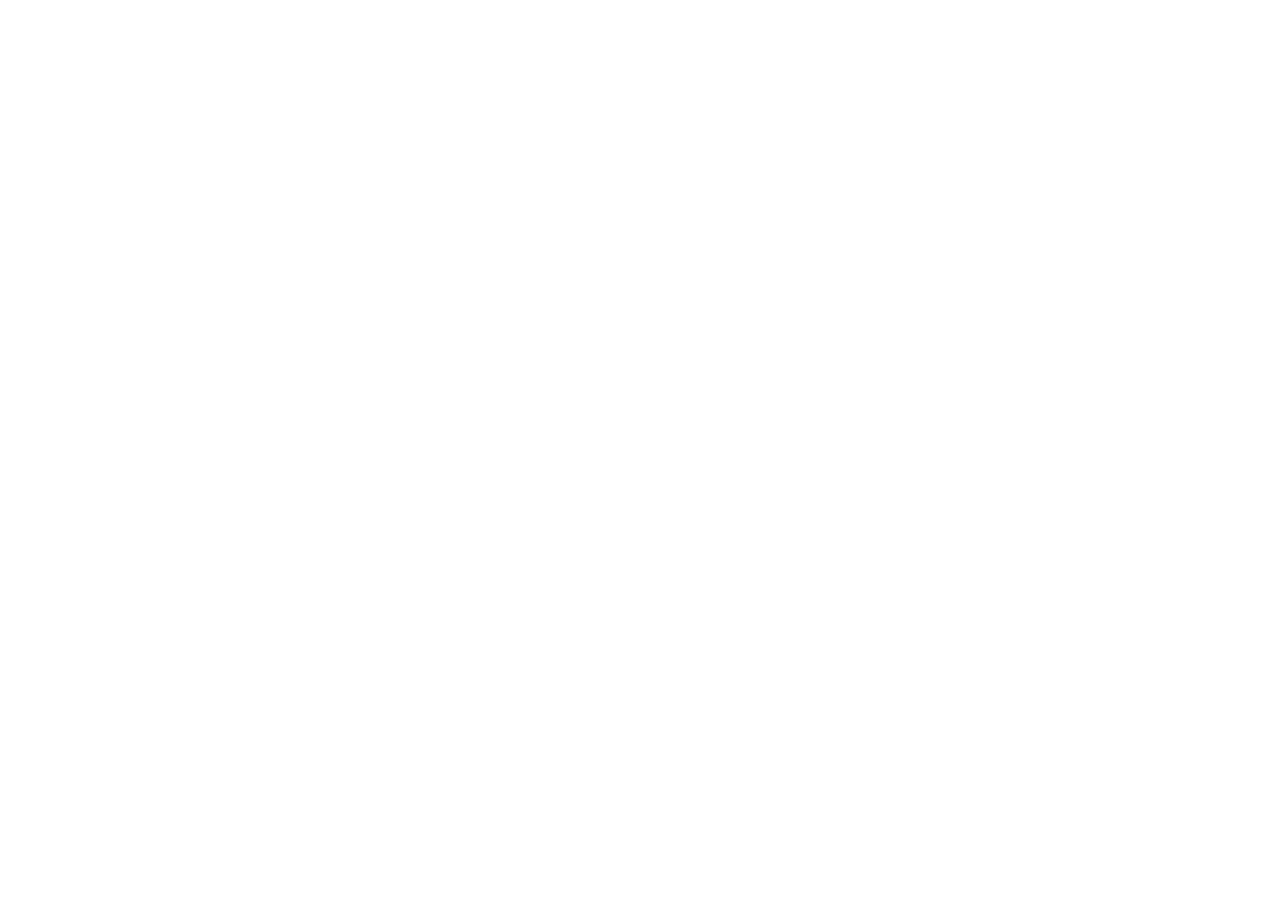
==== contato.html @ 13f8343a "feito" ====
<!DOCTYPE html>
<html lang="pt-br">
<head>
    <meta charset="UTF-8">
    <meta http-equiv="X-UA-Compatible" content="IE=edge">
    <meta name="viewport" content="width=device-width, initial-scale=1.0">
    <title>Contato</title>
</head>
<body>
    
</body>
</html>
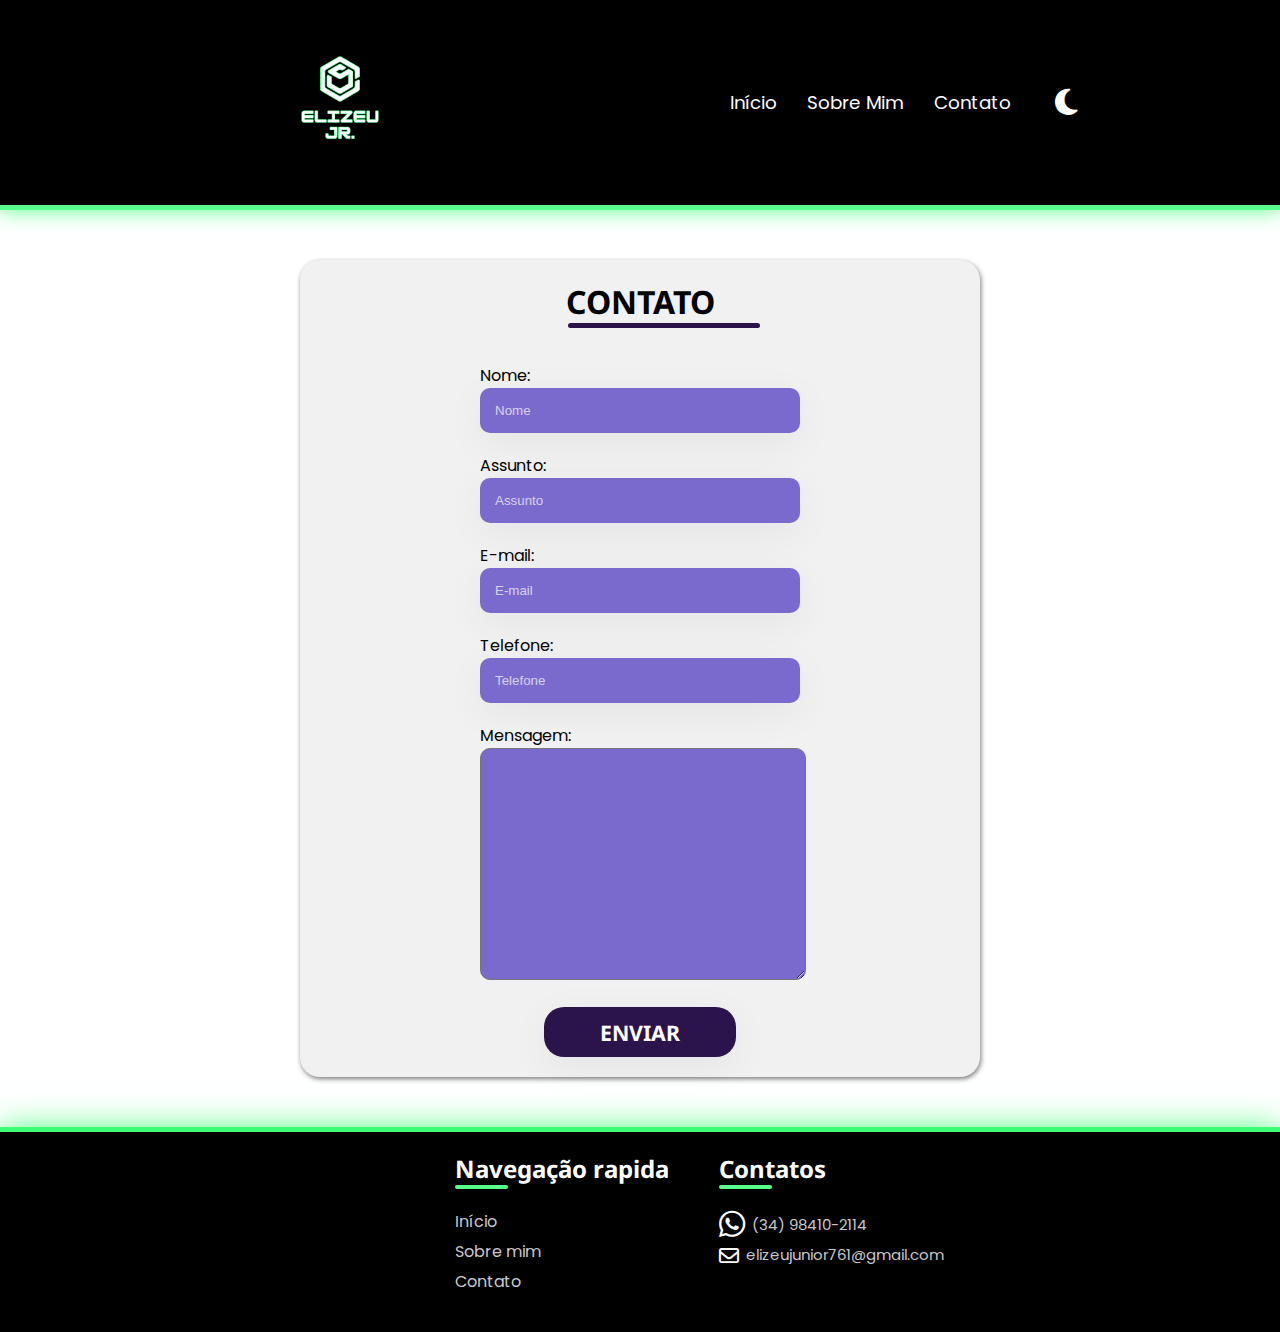
==== commit dfc532d4: "pagina de contato adicionada" ====
--- a/contato.html
+++ b/contato.html
@@ -4,9 +4,85 @@
     <meta charset="UTF-8">
     <meta http-equiv="X-UA-Compatible" content="IE=edge">
     <meta name="viewport" content="width=device-width, initial-scale=1.0">
+    <link rel="stylesheet" href="assets/css/contato.css">
+    <link rel="stylesheet" href="assets/css/mobile.css">
+    <link rel="stylesheet" href="https://cdnjs.cloudflare.com/ajax/libs/font-awesome/6.4.0/css/all.min.css">
     <title>Contato</title>
 </head>
-<body>
-    
+<body id="body">
+    <header id="header">
+        <div class="icone" onclick="tema()">
+                
+            <i class="fa-solid fa-moon" id="icone"></i></div>
+        <nav class="nav-bar">
+            <div class="logo">
+                <a href="index.html"><img src="assets/img/Logotipo Moderno Tecnologia e Gaming Roxo.png" alt=""></a>
+            </div>
+            <div class="nav-list">
+                <ul>
+                    <li class="nav-item"><a href="index.html" class="nav-link">Início</a></li>
+                    <li class="nav-item"><a href="sobre.html" class="nav-link">Sobre Mim</a></li>
+                    <li class="nav-item"><a href="contato.html" class="nav-link">Contato</a></li>
+                </ul>
+            </div>
+
+            <div class="mobile-menu-icon">
+                <button onclick="menuShow()"><img class="icon" src="assets/img/menu_white_36dp.svg" alt=""></button>
+            </div>
+        </nav>
+        <div class="mobile-menu">
+            <ul>
+                <li class="nav-item"><a href="index.html" class="nav-link">Início</a></li>
+                <li class="nav-item"><a href="sobre.html" class="nav-link">Sobre Mim</a></li>
+                <li class="nav-item"><a href="contato.html" class="nav-link">Contato</a></li>
+            </ul>
+
+        </div>
+    </header>
+        
+    <div class="form" id="form">
+        <h1>CONTATO</h1>
+        <form action="https://formsubmit.co/jrexxtreme@email.com" method="post">
+
+            <p><label for="name">Nome:</label></p>
+            <input type="text" name="name" id="name" placeholder="Nome" required><br>
+
+        <p><label for="subject">Assunto:</label></p>
+            <input type="text" name="subject" id="subject" placeholder="Assunto" required><br>
+
+            <p><label for="email">E-mail:</label></p>
+            <input type="email" name="email" id="subject" placeholder="E-mail" required><br>
+
+            <p><label for="phone">Telefone:</label></p>
+            <input type="text" name="phone" id="phone" placeholder="Telefone" required><br>
+
+            <p><label for="message">Mensagem:</label></p>
+            <textarea name="message" id="message"></textarea placeholder="Mensagem" required>
+
+
+            <input class="botao" id="botao" type="submit" value="ENVIAR"/>
+        </form>
+    </div>
+    <script src="assets/js/script3.js"></script>
 </body>
+<footer id="footer">
+    <nav>
+        <h2>Navegação rapida</h2>
+        <ul class="navegaçao-secundaria" id="navegaçao-secundaria">
+        <li><a href="index.html">Início</a></li>
+        <li><a href="sobre.html">Sobre mim</a></li>
+        <li><a href="contato.html">Contato</a></li>
+        </ul>
+        </nav>
+
+        <section class="contatos" id="contatos">
+            <h2>Contatos</h2>
+                <ul>
+                    <li><i class="fa-brands fa-whatsapp"></i><a href="https://api.whatsapp.com/send?phone=5534984102114" target="_blank">  (34) 98410-2114</a></li>
+                    <li class="email"><i class="fa-regular fa-envelope" id="email"></i><a href="">elizeujunior761@gmail.com</a></li>
+                </ul>
+
+        </section>
+
+</footer>
 </html>--- a/assets/css/contato.css
+++ b/assets/css/contato.css
@@ -0,0 +1,628 @@
+
+@import url('https://fonts.googleapis.com/css2?family=Noto+Sans&family=Poppins:wght@300&display=swap');
+@import url('https://fonts.googleapis.com/css2?family=Noto+Sans&family=Poppins:wght@300&display=swap');
+
+ * {
+    padding: 0;
+    margin: 0;
+    transition: 1s;
+}
+
+
+header {
+    border-bottom: solid 5px #58ff8a;
+    box-shadow: 0px 0px 20px #58ff8a;
+    background-color: black;
+    display: flex;
+    align-items: center;
+    justify-content: center;
+    font-family: 'poppins', sans-serif;
+}
+
+.logo > a > img {
+    width: 150px;
+    height: 150px;
+    margin-right: 300px;
+}
+
+.nav-bar {
+    display: flex;
+    justify-content: space-between;
+    padding: 1.5rem 6rem;
+}
+
+
+.nav-list {
+    display: flex;
+    align-items: center;
+}
+
+.nav-list ul {
+    display: flex;
+    justify-content: center;
+    list-style: none;
+}
+
+.nav-item {
+    margin: 0 15px;
+}
+
+.nav-link {
+    text-decoration: none;
+    font-size: 1.15rem;
+    color: #fff;
+    font-weight: 400;
+}
+
+
+.nav-link:hover::after {
+    
+    position: absolute;
+    content: '';
+    width: 3%;
+    background-color: #58ff8a;
+    height: 5px;
+    display: block;
+    transform: translate(2px, -5px);
+    border-radius: 30px;
+    margin-top: 5px;
+    transition: 1s;
+}
+
+
+.login-button button {
+    border: none;
+    padding: 10px 15px;
+    border-radius: 5px;
+    background-color: #0187a7;
+}
+
+.login-button button a {
+    text-decoration: none;
+    color: #fff;
+    font-weight: 500;
+    font-size: 1.1rem;
+}
+
+.mobile-menu-icon {
+    display: none;
+}
+
+.mobile-menu {
+    display: none;
+}
+
+
+.linha {
+
+    border-bottom: solid 2px #2b134b;
+    width: 70vw;
+    display: block;
+    margin: 0px auto;
+    height: 100px;
+    opacity: 0.5;
+}
+
+footer {
+
+    background-color: #000000;
+    width: 100%;
+    height: 200px;
+    margin-top: 50px;
+    border-top: solid 5px #3dff77;
+    box-shadow: 0px 0px 30px #58ff8a;
+    display: flex;
+    justify-content: center;
+    margin: 0px auto;
+    gap: 50px;
+
+}
+
+footer > nav > h2 {
+
+    color: rgb(255, 255, 255);
+    font-family: 'noto sans', 'sans-serif';
+    margin-bottom: 20px;
+    margin-top: 20px;
+
+}
+
+footer > nav > h2::after {
+
+    content: '';
+    background-color: #58ff8a;
+    width: 25%;
+    height: 4px;
+    display: flex;
+    justify-content: center;
+    align-items: center;
+    border-radius: 30px;
+    
+}
+
+
+.navegaçao-secundaria > li > a {
+
+    color: rgb(202, 202, 202);
+    text-decoration: none;
+    margin-top: 30px;
+}
+
+.navegaçao-secundaria > li > a:hover {
+
+    text-decoration: underline #58ff8a;
+}
+
+.navegaçao-secundaria > li {
+
+    color: white;
+    text-decoration: none;
+    margin-top: 5px;
+    font-family: 'poppins', 'sans-serif';
+    list-style: none;
+    
+    
+}
+
+.contatos {
+
+    color: white;
+    gap: 20px;
+    
+}
+
+.contatos > ul {
+
+    list-style: none;
+
+}
+
+.contatos > h2 {
+
+    color: white;
+    font-family: 'noto sans', 'sans-serif';
+    margin-bottom: 20px;
+    margin-top: 20px;
+    
+}
+
+.contatos > ul > li > a{
+
+    color: rgb(201, 201, 201);
+    text-decoration: none;
+    font-family: 'poppins', 'sans-serif';
+    position: absolute;
+    transform: translate(7px,4px);
+    font-size: 15px;
+    list-style: none;
+    
+}
+
+.contatos > ul > li > i{
+
+    color: rgb(255, 255, 255);
+    font-size: 30px;
+}
+
+.contatos > h2::after {
+
+    content: '';
+    background-color: #58ff8a;
+    width: 50%;
+    height: 4px;
+    display: flex;
+    justify-content: center;
+    align-items: center;
+    border-radius: 30px;
+    
+}
+
+.contatos > ul > li > i#email {
+
+    color: rgb(255, 255, 255);
+    font-size: 20px;
+    margin-top: 7px;
+}
+
+.icone {
+
+    
+    font-size: 30px;
+    position: relative;
+    left: 70%;
+    cursor: pointer;
+    color: rgb(255, 255, 255);
+    width: 10px;
+
+}
+
+.form {
+
+margin-left: 20px;
+margin: 0px auto;
+display: flex;
+flex-direction: column;
+align-items: center;
+justify-content: center;
+width: 50%;
+transition: 0.7s;
+margin-bottom: 50px;
+margin-top: 50px;
+background-color: #f1f1f1;
+border-radius: 20px;
+box-shadow: 1px 2px 5px rgba(0, 0, 0, 0.521);
+padding: 20px;
+animation: inicializar .7s forwards;
+font-family: 'poppins', 'sans-serif';
+}
+
+.form > form {
+
+    width: 50%;
+
+}
+
+.form > h1 {
+
+    font-family: 'noto sans', 'sans-serif';
+    margin-bottom: 40px;
+
+}
+
+.form > h1::after {
+
+    position: absolute;
+    content: '';
+    width: 15%;
+    background-color: #2b134b;
+    height: 5px;
+    display: block;
+    transform: translate(2px, -5px);
+    border-radius: 30px;
+    margin-top: 5px;
+}
+
+
+  .form > form > input {
+
+    border: none;
+    width: 100%;
+    border-radius: 10px;
+    padding: 15px;
+    background-color: #7b6ace;
+    color: rgb(255, 255, 255);
+    box-shadow: 0px 10px 40px rgba(0, 0, 0, 0.056); 
+    outline: none;
+    box-sizing: border-box;
+    margin-bottom: 20px 
+  }
+
+
+  .form > form > textarea {
+
+    width: 92%;
+    height: 200px;
+    border-radius: 10px;
+    padding: 15px;
+    background-color: #7b6ace;
+    color: rgb(255, 255, 255);
+    margin-bottom: 20px;
+
+  }
+
+  .form > form > input::placeholder {
+
+
+    color: rgba(240, 240, 240, 0.788);
+
+  }
+
+  .form > form > textarea::placeholder {
+
+    color: rgba(236, 236, 236, 0.877);
+
+  }
+
+  .form > form > .botao{
+    width: 60%;
+    height: 50px;
+    margin: auto;
+    border-radius: 20px;
+    color: #ffffff;
+    background-color: #2b134b;
+    font-weight: bolder;
+    cursor: pointer;
+    box-shadow: solid 12px 10px 10px #00000052;
+    font-size: 16pt;
+    font-family: 'noto sans', sans-serif;
+    display: block;
+    padding: 7px;
+    transition: 0.7s;
+  }
+
+  .botao:hover {
+
+    border: solid 1px black;
+    transform: scale(1.1);
+
+  }
+
+
+* {
+    padding: 0;
+    margin: 0;
+    transition: 1s;
+}
+
+.dark#body {
+
+    background-color: #000000;
+
+}
+
+
+.dark#header {
+    border-bottom: solid 2px #58ff8a;
+    box-shadow: 0px 0px 20px #58ff8a;
+    background-color: #161616;
+    display: flex;
+    align-items: center;
+    justify-content: center;
+    font-family: 'poppins', sans-serif;
+}
+
+    
+
+@keyframes inicializar {
+    from {
+
+        opacity: 0;
+        transform: translate3d(0, -60px, 0);
+    }
+
+    to {
+
+        opacity: 1;
+        transform: translate3d(0, 0, 0);
+
+    }
+
+}
+
+.dark#body {
+
+    background-color: black;
+
+}
+
+
+.dark#footer {
+
+    background-color: #161616;
+    width: 100%;
+    height: 200px;
+    margin-top: 50px;
+    border-top: solid 2px #3dff77;
+    box-shadow: 0px 0px 20px #58ff8a;
+    display: flex;
+    justify-content: center;
+    margin: 0px auto;
+    gap: 50px;
+}
+
+.dark#form {
+
+    margin-left: 20px;
+    margin: 0px auto;
+    display: flex;
+    flex-direction: column;
+    align-items: center;
+    justify-content: center;
+    width: 50%;
+    transition: 0.7s;
+    margin-bottom: 50px;
+    margin-top: 50px;
+    background-color: #161616;
+    border-radius: 20px;
+    box-shadow: 1px 2px 5px rgb(104, 255, 104);
+    padding: 20px;
+    animation: inicializar .7s forwards;
+    font-family: 'poppins', 'sans-serif';
+    }
+    
+    .dark#form > form {
+    
+        width: 50%;
+        color: white;
+        transition: 0.3s;
+    }
+    
+    .dark#form > h1 {
+    
+        font-family: 'noto sans', 'sans-serif';
+        margin-bottom: 40px;
+        color: white;
+    
+    }
+    
+    .dark#form > h1::after {
+    
+        position: absolute;
+        content: '';
+        width: 15%;
+        background-color: #58ff8a;
+        height: 5px;
+        display: block;
+        transform: translate(2px, -5px);
+        border-radius: 30px;
+        margin-top: 5px;
+    }
+    
+    
+      .dark#form > form > input {
+    
+        border: none;
+        width: 100%;
+        border-radius: 10px;
+        padding: 15px;
+        background-color: #3b3363;
+        color: rgb(255, 255, 255);
+        box-shadow: 0px 10px 40px rgba(0, 0, 0, 0.056); 
+        outline: none;
+        box-sizing: border-box;
+        margin-bottom: 20px 
+      }
+    
+    
+      .dark#form > form > textarea {
+    
+        width: 92%;
+        height: 200px;
+        border-radius: 10px;
+        padding: 15px;
+        background-color: #3b3363;
+        color: rgb(255, 255, 255);
+        margin-bottom: 20px;
+    
+      }
+    
+      .dark#form > form > input::placeholder {
+    
+    
+        color: rgba(240, 240, 240, 0.788);
+    
+      }
+    
+      .dark#form > form > textarea::placeholder {
+    
+        color: rgba(236, 236, 236, 0.877);
+    
+      }
+    
+      .dark#form > form > .botao{
+        width: 60%;
+        height: 50px;
+        margin: auto;
+        border-radius: 20px;
+        color: #000000;
+        background-color: #58ff8a;
+        font-weight: bolder;
+        cursor: pointer;
+        box-shadow: solid 12px 10px 10px #58ff8a;
+        font-size: 16pt;
+        font-family: 'noto sans', sans-serif;
+        display: block;
+        padding: 7px;
+        transition: 0.7s;
+      }
+    
+      .dark#botao:hover {
+    
+        border: solid 3px white;
+        transform: scale(1.1);
+    
+      }
+
+
+    @media screen and (max-width: 730px) {
+
+
+    .form {
+
+        width: 80vw;
+
+    }        
+        
+        .form > form {
+        
+            width: 100%;
+        
+        }
+        
+        .form > h1 {
+        
+            font-family: 'noto sans', 'sans-serif';
+            margin-bottom: 40px;
+        
+        }
+        
+        .form > h1::after {
+        
+            position: absolute;
+            content: '';
+            width: 37%;
+            background-color: #2b134b;
+            height: 5px;
+            display: block;
+            transform: translate(2px, -5px);
+            border-radius: 30px;
+            margin-top: 5px;
+        }
+        
+        
+          .form > form > .botao{
+            width: 60%;
+            height: 50px;
+            margin: auto;
+            border-radius: 20px;
+            color: #ffffff;
+            background-color: #2b134b;
+            font-weight: bolder;
+            cursor: pointer;
+            box-shadow: solid 12px 10px 10px #00000052;
+            font-size: 16pt;
+            font-family: 'noto sans', sans-serif;
+            display: block;
+            padding: 7px;
+            transition: 0.7s;
+            transform: translateX(5px);
+          }
+
+          .dark#form {
+
+            width: 80vw;
+    
+        }        
+            
+            .dark#form > form {
+            
+                width: 100%;
+            
+            }
+            
+            .dark#form > h1 {
+            
+                font-family: 'noto sans', 'sans-serif';
+                margin-bottom: 40px;
+            
+            }
+            
+            .dark#form > h1::after {
+            
+                position: absolute;
+                content: '';
+                width: 37%;
+                height: 5px;
+                display: block;
+                transform: translate(2px, -5px);
+                border-radius: 30px;
+                margin-top: 5px;
+            }
+            
+            
+              .dark#form > form > .botao{
+                width: 60%;
+                height: 50px;
+                margin: auto;
+                border-radius: 20px;
+                font-weight: bolder;
+                cursor: pointer;
+                box-shadow: solid 12px 10px 10px #00000052;
+                font-size: 16pt;
+                font-family: 'noto sans', sans-serif;
+                display: block;
+                padding: 7px;
+                transition: 0.7s;
+                transform: translateX(5px);
+              }
+}--- a/assets/css/mobile.css
+++ b/assets/css/mobile.css
@@ -0,0 +1,614 @@
+@charset "UTF-8";
+@import url('https://fonts.googleapis.com/css2?family=Noto+Sans&family=Poppins:wght@300&display=swap');
+@import url('https://fonts.googleapis.com/css2?family=Noto+Sans&family=Poppins:wght@300&display=swap');
+
+@media screen and (max-width: 730px) {
+    .nav-bar {
+        padding: 1.5rem 4rem;
+    }
+    .nav-item {
+        display: none;
+        
+    }
+    .login-button {
+        display: none;
+    }
+    .mobile-menu-icon {
+        display: block;
+        margin-top: 20%;
+       
+    }
+    .mobile-menu-icon button {
+        background-color: transparent;
+        border: none;
+        cursor: pointer;
+    }
+    .mobile-menu ul {
+        display: flex;
+        flex-direction: column;
+        text-align: center;
+        padding-bottom: 1rem;
+    }
+    .mobile-menu .nav-item {
+        display: block;
+        padding-top: 1.2rem;
+    }
+    .mobile-menu .login-button {
+        display: block;
+        padding: 1rem 2rem;
+    }
+    .mobile-menu .login-button button {
+        width: 100%;
+    }
+    .open {
+        display: block;
+    }
+
+    .section-div{
+
+        animation: inicializar .7s forwards;
+        animation-timing-function: ease-in-out;
+        display: flex;
+        align-items: center;
+        justify-content: center;
+        font-family: 'Poppins', sans-serif;
+        transition: 0.7s;
+        margin-top: 10%;
+        flex-direction: column;
+        width: 100vw;
+        
+        
+    }
+
+    .eu {
+
+        width: 80%;
+        text-align: center; 
+        margin-left: 27px;
+    }
+
+    .digitando {
+
+        text-align: center;
+    
+
+    }
+
+    
+    .section-div > img {
+        width: 250px;
+        height: 250px;
+        margin-right: 0px;
+    }
+    
+    .cv {
+    
+        border: solid 2px #58ff8a;
+        background-color: #000000;
+        padding: 13px;
+        border-radius: 30px;
+        color: rgb(255, 255, 255);
+        font-family: 'Poppins', sans-serif;
+        font-weight: bolder;
+        position: relative;
+        
+        height: 48px;
+        width: 130px;
+        margin-right: 10px;
+        font-size: 15px;
+        cursor: pointer;
+        top: 20px;
+        left: 50px;
+    
+        transform: translate(20px, 40px);
+    
+    }
+    
+    .botao {
+    
+        border: solid 2px #58ff8a;
+        background-color: #000000;
+        padding: 10px;
+        border-radius: 30px;
+        color: rgb(255, 255, 255);
+        font-family: 'Poppins', sans-serif;
+        font-weight: bolder;
+        
+        height: 48px;
+        width: 130px;
+        margin-right: 10px;
+        font-size: 15px;
+        cursor: pointer;
+    
+        transform: translate(50px, 20px);
+    
+    }
+    
+    .botao:hover {
+        box-shadow: 2px 2px 2px black;
+    
+    }
+    
+    .cv:hover {
+        box-shadow: 2px 2px 2px black;
+       
+    }
+
+    .projetos > h2 {
+
+        font-family: 'noto sans', sans-serif;
+        font-weight: bolder;
+        font-size: 30px;
+        margin-top: 50px;
+        justify-content: center;
+        margin-left: 15%;
+        
+        
+        }
+        
+        .projetos > h2::after {
+        
+            position: absolute;
+            content: '';
+            width: 20%;
+            background-color: #2b134b;
+            height: 5px;
+            display: block;
+            transform: translate(2px, -5px);
+            border-radius: 30px;
+            margin-top: 5px;
+            
+            }
+        
+            .layout > a > img{
+        
+                margin-top: 50px;
+                width: 100%;
+                height: 100%;
+            }
+        
+            .layout {
+                
+                
+                display: flex;
+                margin: 0px auto;
+                width: 70vw;
+                margin-bottom: 30px;
+                flex-direction: column;
+                
+        
+            }
+        
+            .texto {
+        
+                display: flex;
+                flex-direction: column;
+                position: relative;
+                top: 60px;
+                margin-left: 0px;
+                width: 100%;
+                
+                
+            }
+        
+            .texto > p {
+        
+                font-family: 'Poppins', 'sans-serif';
+                margin-top: 20px;
+            }
+        
+            .texto > h2 {
+        
+                font-family: 'noto sans', 'sans-serif';
+                font-weight: bolder;
+            }
+        
+            .texto > aside {
+        
+                display: flex;
+                justify-content: center;
+                align-items: center;
+                position: relative;
+                left: 0px;
+                top: 0%;
+                font-size: 40px;
+                gap: 30px;
+                color: #2b134b;
+                margin-top: 30px;
+                margin-bottom: 50px;
+            }
+        
+            .texto > aside > i#html:hover {
+        
+        
+                transform: scale(1.1);
+        
+            }
+        
+            .texto > aside >i#css:hover {
+        
+        
+                transform: scale(1.1);
+        
+            }
+        
+            .texto > aside >i#javascript:hover {
+        
+        
+                transform: scale(1.1);
+        
+            }
+
+            footer {
+
+                background-color: #000000;
+                width: 100%;
+                height: 200px;
+                padding: 0px;
+                margin-top: 0px;
+                border-top: solid 5px #3dff77;
+                box-shadow: 0px 0px 30px #58ff8a;
+                display: flex;
+                justify-content: left;
+                margin: 0px auto;
+                gap: 35px;
+                font-size: 12px;
+        
+            }
+        
+            footer > nav > h2 {
+        
+                color: rgb(255, 255, 255);
+                font-family: 'noto sans', 'sans-serif';
+                margin-top: 50px;
+                margin-left: 5px;
+                margin-bottom: 10px;
+            }
+
+        
+            footer > nav > h2::after {
+        
+                content: '';
+                background-color: #58ff8a;
+                width: 25%;
+                height: 4px;
+                display: flex;
+                justify-content: center;
+                align-items: center;
+                border-radius: 30px;
+                
+            }
+        
+        
+            .navegaçao-secundaria > li > a {
+        
+                color: rgb(202, 202, 202);
+                text-decoration: none;
+                list-style: none;
+                margin-top: 40px;
+                margin-left: -12px;
+                font-size: 15px;
+            }
+        
+            .navegaçao-secundaria > li > a:hover {
+        
+                text-decoration: underline #58ff8a;
+            }
+        
+            .navegaçao-secundaria > li {
+        
+                color: white;
+                text-decoration: none;
+                margin-top: 5px;
+                font-family: 'poppins', 'sans-serif';
+                list-style: none;
+                
+            }
+
+            .navegaçao-secundaria {
+
+                margin-left: 20px;
+            }
+
+            .email {
+
+                margin-top: 10px;
+
+            }
+        
+            .contatos {
+        
+                color: white;
+                gap: 50px;
+                font-size: 12px;
+                left: 20%;
+            }
+        
+            .contatos > h2 {
+        
+                color: white;
+                font-family: 'noto sans', 'sans-serif';
+                margin-top: 50px;
+                margin-bottom: 20px;
+                transform: translateX(-20px);
+            }
+        
+            .contatos > ul > li > a{
+        
+                color: rgb(201, 201, 201);
+                text-decoration: none;
+                font-family: 'poppins', 'sans-serif';
+                position: absolute;
+                transform: translate(-20px,1px);
+                font-size: 12px;
+            }
+
+            .contatos > ul {
+
+                list-style: none;
+            }
+        
+            .contatos > ul > li > i{
+        
+                color: rgb(255, 255, 255);
+                font-size: 20px;
+                right: 10%;
+                transform: translateX(-25px);
+            }
+        
+            .contatos > h2::after {
+        
+                content: '';
+                background-color: #58ff8a;
+                width: 50%;
+                height: 4px;
+                display: flex;
+                justify-content: center;
+                align-items: center;
+                border-radius: 30px;
+                
+            }
+        
+            .contatos > ul > li > i#email {
+        
+                color: rgb(255, 255, 255);
+                font-size: 20px;
+                margin-top: 3px;
+                transform: translateX(-25px);
+            }
+
+            header {
+                border-bottom: solid 5px #58ff8a;
+                box-shadow: 0px 0px 20px #58ff8a;
+                background-color: black;
+                display: block;
+            }
+            
+            .logo > a > img {
+                width: 150px;
+                height: 150px;
+                margin-right: 0px;
+                right: 60%;
+                top: 10px;
+                position: absolute;
+                
+            }
+
+            .icone {
+
+                left: 50%;
+                top: 10px;
+                position: absolute;
+            }
+
+            .dark#section-div{
+
+                animation: inicializar .7s forwards;
+                animation-timing-function: ease-in-out;
+                display: flex;
+                align-items: center;
+                justify-content: center;
+                font-family: 'Poppins', sans-serif;
+                transition: 0.7s;
+                margin-top: 10%;
+                flex-direction: column;
+                width: 100vw;
+                
+                
+            }
+        
+            .dark#eu {
+        
+                width: 80%;
+                text-align: center; 
+                margin-left: 27px;
+                color: white;
+            }
+        
+            .dark#digitando {
+        
+                text-align: center;
+                color: white;
+            
+        
+            }
+        
+            
+            .dark#section-div > img {
+                width: 250px;
+                height: 250px;
+                margin-right: 0px;
+            }
+            
+            .dark#cv {
+            
+                border: solid 2px #58ff8a;
+                background-color: #000000;
+                padding: 13px;
+                border-radius: 30px;
+                color: rgb(255, 255, 255);
+                font-family: 'Poppins', sans-serif;
+                font-weight: bolder;
+                position: relative;
+                
+                height: 48px;
+                width: 130px;
+                margin-right: 10px;
+                font-size: 15px;
+                cursor: pointer;
+                top: 20px;
+                left: 50px;
+            
+                transform: translate(20px, 40px);
+            
+            }
+            
+            .dark#botao {
+            
+                border: solid 2px #58ff8a;
+                background-color: #000000;
+                padding: 10px;
+                border-radius: 30px;
+                color: rgb(255, 255, 255);
+                font-family: 'Poppins', sans-serif;
+                font-weight: bolder;
+                
+                height: 48px;
+                width: 130px;
+                margin-right: 10px;
+                font-size: 15px;
+                cursor: pointer;
+
+                transform: translate(50px, 20px);
+            
+            }
+            
+            .dark#botao:hover {
+                box-shadow: 2px 2px 2px rgb(255, 255, 255);
+            
+            }
+            
+            .dark#cv:hover {
+                box-shadow: 2px 2px 2px rgb(255, 255, 255);
+               
+            }
+        
+            .dark#projetos > h2 {
+        
+                font-family: 'noto sans', sans-serif;
+                font-weight: bolder;
+                font-size: 30px;
+                margin-top: 50px;
+                justify-content: center;
+                margin-left: 15%;
+                color: white;
+                
+                
+                }
+                
+                .dark#projetos > h2::after {
+                
+                    position: absolute;
+                    content: '';
+                    width: 20%;
+                    background-color: #58ff8a;
+                    height: 5px;
+                    display: block;
+                    transform: translate(2px, -5px);
+                    border-radius: 30px;
+                    margin-top: 5px;
+                    
+                    }
+                
+                    .dark#layout > a > img{
+                
+                        margin-top: 50px;
+                        width: 100%;
+                        height: 100%;
+                    }
+                
+                    .dark#layout {
+                        
+                        
+                        display: flex;
+                        margin: 0px auto;
+                        width: 70vw;
+                        margin-bottom: 30px;
+                        flex-direction: column;
+                        
+                
+                    }
+                
+                    .dark#texto {
+                
+                        display: flex;
+                        flex-direction: column;
+                        position: relative;
+                        top: 60px;
+                        margin-left: 0px;
+                        width: 100%;
+                        
+                        
+                    }
+                
+                    .dark#texto > p {
+                
+                        font-family: 'Poppins', 'sans-serif';
+                        margin-top: 20px;
+                        color: white;
+                    }
+                
+                    .dark#texto > h2 {
+                
+                        font-family: 'noto sans', 'sans-serif';
+                        font-weight: bolder;
+                        color: white;
+                    }
+                
+                    .dark#texto > aside {
+                
+                        display: flex;
+                        justify-content: center;
+                        align-items: center;
+                        position: relative;
+                        left: 0px;
+                        top: 0%;
+                        font-size: 40px;
+                        gap: 30px;
+                        color: #c2c2c2;
+                        margin-top: 30px;
+                        margin-bottom: 50px;
+                    }
+                
+        
+                    .dark#footer {
+        
+                        background-color: #161616;
+                        width: 100%;
+                        height: 200px;
+                        padding: 0px;
+                        margin-top: 0px;
+                        border-top: solid 2px #3dff77;
+                        box-shadow: 0px 0px 20px #58ff8a;
+                        display: flex;
+                        justify-content: left;
+                        margin: 0px auto;
+                        gap: 35px;
+                        font-size: 12px;
+                
+                    }
+        
+                    .dark#header {
+                        border-bottom: solid 2px #58ff8a;
+                        box-shadow: 0px 0px 20px #58ff8a;
+                        background-color: #161616;
+                        display: block;
+                    }
+                
+
+                    .dark#body {
+
+                        background-color: #000000
+
+                    }
+}